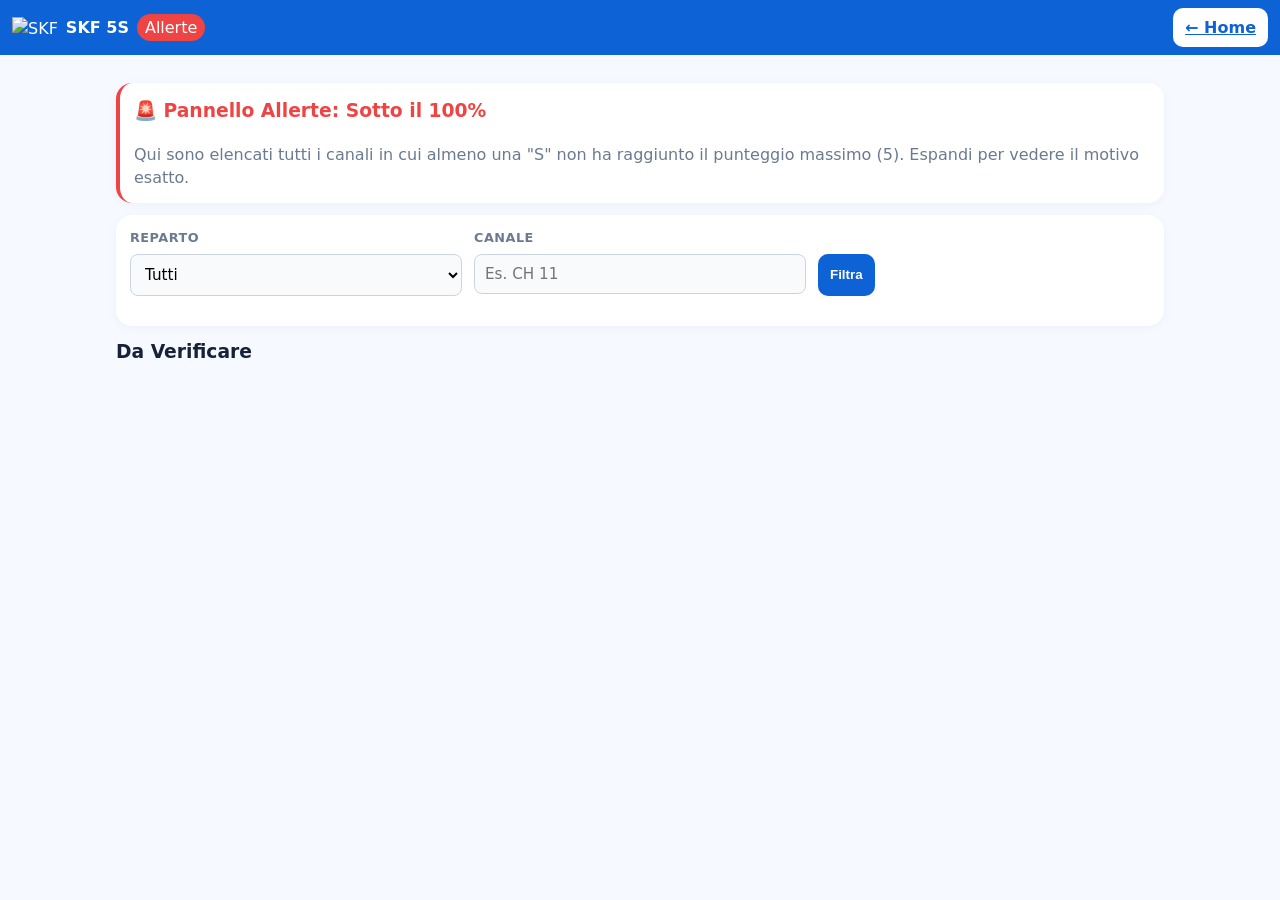
==== alerts.html @ 2dbcb0de "Create alerts.html" ====
<!doctype html>
<html lang="it">
<head>
  <meta charset="utf-8">
  <meta name="viewport" content="width=device-width,initial-scale=1"/>
  <title>SKF 5S — Allerte</title>
  <link rel="icon" href="assets/skf-192.png">
  <link rel="stylesheet" href="style.css">
</head>
<body data-page="alerts">
<header class="appbar">
  <div class="brand">
    <img src="assets/skf-logo.png" class="brand-logo" alt="SKF">
    <span class="brand-title">SKF 5S</span>
    <span class="brand-badge" style="background: #ef4444;">Allerte</span>
  </div>
  <nav class="actions">
    <a href="index.html" class="btn big">← Home</a>
  </nav>
</header>

<main class="container">
  <section class="card" style="border-left: 4px solid #ef4444;">
    <h3 style="margin-top:0; color: #ef4444;">🚨 Pannello Allerte: Sotto il 100%</h3>
    <p class="muted small" style="margin-bottom:0;">
      Qui sono elencati tutti i canali in cui almeno una "S" non ha raggiunto il punteggio massimo (5). 
      Espandi per vedere il motivo esatto.
    </p>
  </section>

  <section class="card">
    <div class="filters-grid">
      <div class="f-group">
        <label>Reparto</label>
        <select id="f-type">
          <option value="all">Tutti</option>
          <option value="Rettifica">Rettifica</option>
          <option value="MONTAGGIO">Montaggio</option>
        </select>
      </div>
      <div class="f-group">
        <label>Canale</label>
        <input id="f-ch" type="text" placeholder="Es. CH 11">
      </div>
      <div class="f-actions" style="align-items: flex-end;">
        <button id="f-apply" class="btn primary" style="height: 42px;">Filtra</button>
      </div>
    </div>
  </section>

  <section class="card" style="background: transparent; box-shadow: none; padding: 0;">
    <h3 style="margin-top: 10px;">Da Verificare <span id="alerts-count" class="muted"></span></h3>
    <div id="alerts-list"></div>
  </section>
</main>

<script src="app.js"></script>
</body>
</html>
---- style.css ----
:root{
  --s1:#e11d48; --s2:#f59e0b; --s3:#10b981; --s4:#0ea5e9; --s5:#6366f1;
  --bg:#f6f9ff; --card:#fff; --ink:#152238; --muted:#6b7a90; --ring:#dfe6f4; --hl:#ffb3b3;
}
*{box-sizing:border-box} html,body{height:100%}
body{margin:0;background:var(--bg);color:var(--ink);font:16px/1.45 system-ui,Segoe UI,Roboto,Arial,sans-serif}
.container{max-width:1080px;margin:0 auto;padding:16px}

/* Appbar */
.appbar{position:sticky;top:0;z-index:10;background:#0d63d6;color:#fff;display:flex;align-items:center;justify-content:space-between;gap:10px;padding:8px 12px}
.brand{display:flex;align-items:center;gap:8px}
.brand-logo{height:22px}
.brand-title{font-weight:700}
.brand-badge{background:#0b4fb0;border-radius:999px;padding:2px 8px}
.actions{display:flex;gap:8px;align-items:center;overflow-x:auto;-webkit-overflow-scrolling:touch}

/* Buttons */
.btn{border:0;border-radius:10px;padding:8px 12px;background:#e7efff;color:#0d63d6;font-weight:600;cursor:pointer;white-space:nowrap}
.btn.primary{background:#0d63d6;color:#fff}
.btn.outline{background:#fff;border:2px solid #0d63d6;color:#0d63d6}
.btn.big{background:#fff;color:#0d63d6}
.btn.icon{width:38px;min-width:38px;height:38px;padding:0;font-size:18px;display:inline-grid;place-items:center}
.btn:disabled{opacity:.5;cursor:not-allowed}

/* Cards */
.card{background:var(--card);border-radius:16px;padding:14px;box-shadow:0 2px 10px rgba(0,0,0,.04);margin:12px 0}
.card.split{display:grid;grid-template-columns: 1.2fr .8fr;gap:14px}
.img-col{display:flex;align-items:center;justify-content:center}
.hero5s{max-width:100%;height:auto}
.muted{color:var(--muted)}

/* Dashboard Home - Griglia Automatica */
.hscroll{overflow:visible;} 
.board-all{display:grid;grid-template-columns:repeat(auto-fill,minmax(280px,1fr));gap:16px;}
.mini-card{border:1px solid #e5e8ef;border-radius:12px;padding:14px;background:#fff;box-shadow:0 2px 4px rgba(0,0,0,.04);transition:transform 0.2s;display:flex;flex-direction:column;justify-content:space-between;}
.mini-card:hover{transform:translateY(-2px);box-shadow:0 4px 8px rgba(0,0,0,.08);}
.mini-card h5{margin:0 0 .5rem;font-size:1.05rem;display:flex;justify-content:space-between;align-items:center;}
.mini-card .area{background:#f1f5f9;color:#475569;padding:2px 8px;border-radius:6px;font-size:.75rem;font-weight:600;}

.mini-bars{display:flex;gap:10px;align-items:flex-end;height:110px;margin:6px 0}
.mini-bar{flex:1;position:relative;height:100%;border-radius:8px;background:#eef2f7;border:1px solid #dde4ee;overflow:hidden}
.mini-bar::after{content:"";position:absolute;bottom:0;left:0;right:0;height:var(--h);background:var(--c);border-radius:8px}
.mini-scale{display:flex;justify-content:space-between;font-size:12px;color:#334155;font-weight:600;margin-top:4px;}

/* Modifica per 6 colonne nel grafico (inclusi i Ritardi) */
.mini-scale span { width: 16.66%; text-align: center; font-size: 11px; }

.open-link{display:block;text-align:center;background:#f6f9ff;font-size:13px;font-weight:600;margin-top:12px;color:#0d63d6;text-decoration:none;padding:8px;border-radius:8px;}

/* Stile per il pulsante dei Ritardi */
.delay-btn { 
  display: inline-block; 
  border: 1px solid #ef4444; 
  color: #ef4444; 
  background: #fee2e2; 
  padding: 4px 10px; 
  border-radius: 999px; 
  font-size: 0.75rem; 
  font-weight: bold; 
  text-decoration: none; 
  margin-top: 8px;
  text-align: center;
}

/* Checklist */
.card-line{background:#fff;border:1px solid var(--ring);border-radius:14px;padding:12px;margin-bottom:14px}
.card-line.compact .mini-bars{display:none}
.top{display:flex;gap:10px;align-items:center;justify-content:space-between;flex-wrap:wrap}
.pills{display:flex;gap:6px;flex-wrap:wrap}
.pill{padding:4px 9px;border-radius:999px;color:#fff;font-weight:700}
.pill.s1{background:var(--s1)} .pill.s2{background:var(--s2)} .pill.s3{background:var(--s3)}
.pill.s4{background:var(--s4)} .pill.s5{background:var(--s5)} .pill.avg{background:#eef5ff;color:#0b3b8f}

/* ==================================
   STILI PER FILTRI E NOTE 
   ================================== */
.filters-grid{display:grid;grid-template-columns:repeat(auto-fit,minmax(130px,1fr));gap:12px;margin-bottom:16px;}
.f-group{display:flex;flex-direction:column;gap:6px;}
.f-group label{font-size:0.8rem;font-weight:700;color:var(--muted);text-transform:uppercase;letter-spacing:0.5px;}
.f-group select,.f-group input{padding:10px;border:1px solid #cbd5e1;border-radius:8px;font-family:inherit;font-size:0.95rem;background:#f8fafc;outline:none;}
.f-group select:focus,.f-group input:focus{border-color:#0d63d6;background:#fff;}
.f-actions{display:flex;gap:10px;}

.master-details{background:#fff;border:1px solid var(--ring);border-radius:14px;margin-bottom:14px;overflow:hidden;box-shadow:0 2px 6px rgba(0,0,0,0.03);}
.master-summary{padding:14px 16px;cursor:pointer;display:flex;justify-content:space-between;align-items:center;background:#fff;user-select:none;list-style:none;}
.master-summary::-webkit-details-marker{display:none;}
.master-summary:hover{background:#f8fafc;}
.master-details[open] .master-summary{background:#f6f9ff;border-bottom:1px solid var(--ring);}
.master-body{padding:16px;background:#fdfdfd;}

/* Footer */
.safe-bottom{position:sticky;bottom:0;background:linear-gradient(180deg, rgba(246,249,255,0), rgba(246,249,255,1) 28%, rgba(246,249,255,1));padding:10px 10px 16px;display:grid;place-items:center}
.version{color:var(--muted);font-size:12px;margin-top:6px}

/* Migliora l'impaginazione dei bottoni nella Checklist */
.btns { display: flex; gap: 8px; flex-wrap: wrap; margin-top: 10px; }
.btns .btn { padding: 6px 12px; font-size: 0.85rem; flex-grow: 1; text-align: center; justify-content: center; }

/* Evidenziazione per auto-scroll delle note */
.flash-target { outline: 2px solid #ef4444; background-color: #fff6f6 !important; }
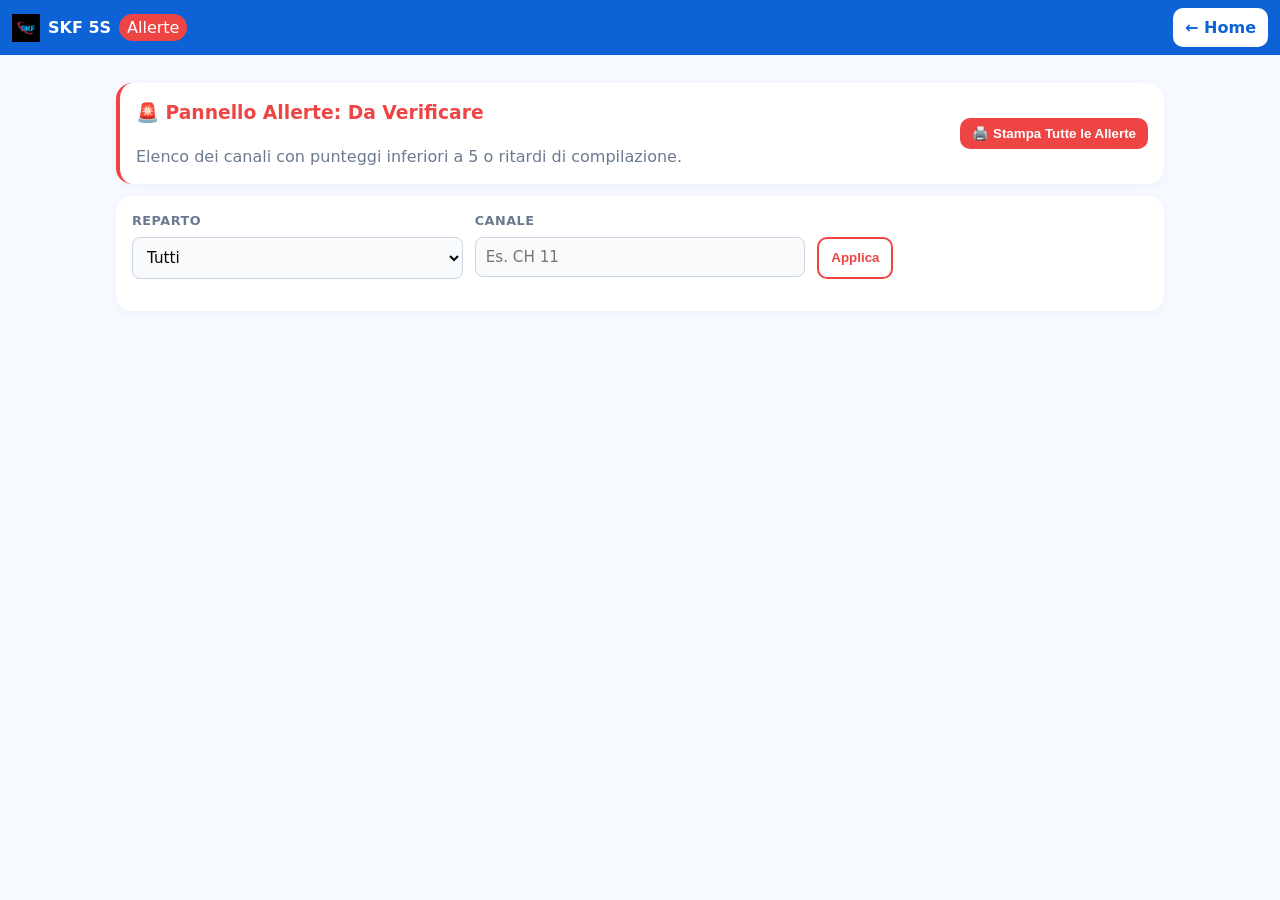
==== commit 332f513f: "Update alerts.html" ====
--- a/alerts.html
+++ b/alerts.html
@@ -15,17 +15,19 @@
     <span class="brand-badge" style="background: #ef4444;">Allerte</span>
   </div>
   <nav class="actions">
-    <a href="index.html" class="btn big">← Home</a>
+    <a href="index.html" class="btn outline" style="background:#fff; border:none; padding:8px 12px;">← Home</a>
   </nav>
 </header>
 
 <main class="container">
-  <section class="card" style="border-left: 4px solid #ef4444;">
-    <h3 style="margin-top:0; color: #ef4444;">🚨 Pannello Allerte: Sotto il 100%</h3>
-    <p class="muted small" style="margin-bottom:0;">
-      Qui sono elencati tutti i canali in cui almeno una "S" non ha raggiunto il punteggio massimo (5). 
-      Espandi per vedere il motivo esatto.
-    </p>
+  <section class="card" style="border-left: 4px solid #ef4444; display:flex; justify-content:space-between; align-items:center; flex-wrap:wrap; gap:10px;">
+    <div>
+      <h3 style="margin-top:0; color: #ef4444;">🚨 Pannello Allerte: Da Verificare <span id="alerts-count"></span></h3>
+      <p class="muted small" style="margin-bottom:0;">
+        Elenco dei canali con punteggi inferiori a 5 o ritardi di compilazione.
+      </p>
+    </div>
+    <button id="btn-print-alerts-all" class="btn primary" style="background:#ef4444;">🖨️ Stampa Tutte le Allerte</button>
   </section>
 
   <section class="card">
@@ -43,15 +45,12 @@
         <input id="f-ch" type="text" placeholder="Es. CH 11">
       </div>
       <div class="f-actions" style="align-items: flex-end;">
-        <button id="f-apply" class="btn primary" style="height: 42px;">Filtra</button>
+        <button id="f-apply" class="btn outline" style="height: 42px; border-color:#ef4444; color:#ef4444; font-weight:bold;">Applica</button>
       </div>
     </div>
   </section>
 
-  <section class="card" style="background: transparent; box-shadow: none; padding: 0;">
-    <h3 style="margin-top: 10px;">Da Verificare <span id="alerts-count" class="muted"></span></h3>
-    <div id="alerts-list"></div>
-  </section>
+  <div id="alerts-list" class="stack"></div>
 </main>
 
 <script src="app.js"></script>
--- a/style.css
+++ b/style.css
@@ -9,27 +9,29 @@
 /* Appbar */
 .appbar{position:sticky;top:0;z-index:10;background:#0d63d6;color:#fff;display:flex;align-items:center;justify-content:space-between;gap:10px;padding:8px 12px}
 .brand{display:flex;align-items:center;gap:8px}
-.brand-logo{height:22px}
+.brand-logo{height:28px}
 .brand-title{font-weight:700}
 .brand-badge{background:#0b4fb0;border-radius:999px;padding:2px 8px}
-.actions{display:flex;gap:8px;align-items:center;overflow-x:auto;-webkit-overflow-scrolling:touch}
 
 /* Buttons */
-.btn{border:0;border-radius:10px;padding:8px 12px;background:#e7efff;color:#0d63d6;font-weight:600;cursor:pointer;white-space:nowrap}
+.btn{border:0;border-radius:10px;padding:8px 12px;background:#e7efff;color:#0d63d6;font-weight:600;cursor:pointer;white-space:nowrap; text-decoration:none; display:inline-flex; align-items:center; justify-content:center;}
 .btn.primary{background:#0d63d6;color:#fff}
 .btn.outline{background:#fff;border:2px solid #0d63d6;color:#0d63d6}
 .btn.big{background:#fff;color:#0d63d6}
 .btn.icon{width:38px;min-width:38px;height:38px;padding:0;font-size:18px;display:inline-grid;place-items:center}
 .btn:disabled{opacity:.5;cursor:not-allowed}
 
-/* Cards */
-.card{background:var(--card);border-radius:16px;padding:14px;box-shadow:0 2px 10px rgba(0,0,0,.04);margin:12px 0}
-.card.split{display:grid;grid-template-columns: 1.2fr .8fr;gap:14px}
+/* Cards & Home Layout */
+.card{background:var(--card);border-radius:16px;padding:16px;box-shadow:0 2px 10px rgba(0,0,0,.04);margin:12px 0}
+.card.split{display:grid;grid-template-columns: 1.5fr 1fr;gap:20px; align-items: center;}
+@media(max-width: 600px) { .card.split { grid-template-columns: 1fr; } }
 .img-col{display:flex;align-items:center;justify-content:center}
-.hero5s{max-width:100%;height:auto}
+.hero5s{width:100%; max-width: 250px; height:auto; object-fit:contain; filter:drop-shadow(0 10px 15px rgba(0,0,0,0.1));}
+.what5s { list-style: none; padding: 0; margin: 0; display: flex; flex-direction: column; gap: 12px; }
+.what5s li { font-size: 0.95rem; line-height: 1.4; display:flex; align-items:center; gap:10px; }
 .muted{color:var(--muted)}
 
-/* Dashboard Home - Griglia Automatica */
+/* Dashboard Home */
 .hscroll{overflow:visible;} 
 .board-all{display:grid;grid-template-columns:repeat(auto-fill,minmax(280px,1fr));gap:16px;}
 .mini-card{border:1px solid #e5e8ef;border-radius:12px;padding:14px;background:#fff;box-shadow:0 2px 4px rgba(0,0,0,.04);transition:transform 0.2s;display:flex;flex-direction:column;justify-content:space-between;}
@@ -37,64 +39,74 @@
 .mini-card h5{margin:0 0 .5rem;font-size:1.05rem;display:flex;justify-content:space-between;align-items:center;}
 .mini-card .area{background:#f1f5f9;color:#475569;padding:2px 8px;border-radius:6px;font-size:.75rem;font-weight:600;}
 
-.mini-bars{display:flex;gap:10px;align-items:flex-end;height:110px;margin:6px 0}
-.mini-bar{flex:1;position:relative;height:100%;border-radius:8px;background:#eef2f7;border:1px solid #dde4ee;overflow:hidden}
-.mini-bar::after{content:"";position:absolute;bottom:0;left:0;right:0;height:var(--h);background:var(--c);border-radius:8px}
+/* Grafici a Barre */
+.mini-bars{display:flex;gap:10px;align-items:flex-end;height:100px;margin:24px 0 6px 0}
+.mini-bar{flex:1;position:relative;height:100%;border-radius:8px;background:#eef2f7;border:1px solid #dde4ee;overflow:visible;}
+.mini-bar::after{content:"";position:absolute;bottom:0;left:0;right:0;height:var(--h);background:var(--c);border-radius:8px; z-index:1;}
+.mini-bar::before{content:attr(data-val); position:absolute; bottom:calc(var(--h) + 4px); left:0; right:0; text-align:center; font-size:11px; font-weight:800; color:#475569; z-index:2;}
 .mini-scale{display:flex;justify-content:space-between;font-size:12px;color:#334155;font-weight:600;margin-top:4px;}
+.mini-scale span { width: 16.66%; text-align: center; font-size: 11px; }
+.open-link{display:block;text-align:center;background:#f6f9ff;font-size:13px;font-weight:600;margin-top:12px;color:#0d63d6;text-decoration:none;padding:8px;border-radius:8px;}
+.delay-btn { display: inline-block; border: 1px solid #ef4444; color: #ef4444; background: #fee2e2; padding: 4px 10px; border-radius: 999px; font-size: 0.75rem; font-weight: bold; text-decoration: none; margin-top: 8px; text-align: center;}
 
-/* Modifica per 6 colonne nel grafico (inclusi i Ritardi) */
-.mini-scale span { width: 16.66%; text-align: center; font-size: 11px; }
-
-.open-link{display:block;text-align:center;background:#f6f9ff;font-size:13px;font-weight:600;margin-top:12px;color:#0d63d6;text-decoration:none;padding:8px;border-radius:8px;}
-
-/* Stile per il pulsante dei Ritardi */
-.delay-btn { 
-  display: inline-block; 
-  border: 1px solid #ef4444; 
-  color: #ef4444; 
-  background: #fee2e2; 
-  padding: 4px 10px; 
-  border-radius: 999px; 
-  font-size: 0.75rem; 
-  font-weight: bold; 
-  text-decoration: none; 
-  margin-top: 8px;
-  text-align: center;
-}
-
-/* Checklist */
-.card-line{background:#fff;border:1px solid var(--ring);border-radius:14px;padding:12px;margin-bottom:14px}
+/* Checklist e Pillole */
+.card-line{background:#fff;border:1px solid var(--ring);border-radius:14px;padding:12px;margin-bottom:14px; transition: all 0.3s ease;}
 .card-line.compact .mini-bars{display:none}
-.top{display:flex;gap:10px;align-items:center;justify-content:space-between;flex-wrap:wrap}
+.top{display:flex;gap:10px;align-items:flex-start;justify-content:space-between;flex-wrap:wrap}
 .pills{display:flex;gap:6px;flex-wrap:wrap}
-.pill{padding:4px 9px;border-radius:999px;color:#fff;font-weight:700}
+.pill{padding:4px 9px;border-radius:999px;color:#fff;font-weight:700;font-size:0.85rem;}
 .pill.s1{background:var(--s1)} .pill.s2{background:var(--s2)} .pill.s3{background:var(--s3)}
 .pill.s4{background:var(--s4)} .pill.s5{background:var(--s5)} .pill.avg{background:#eef5ff;color:#0b3b8f}
+.btns { display: flex; gap: 8px; flex-wrap: wrap; margin-top: 10px; }
+.btns .btn { padding: 6px 12px; font-size: 0.85rem; flex-grow: 1; text-align: center; justify-content: center; }
 
-/* ==================================
-   STILI PER FILTRI E NOTE 
-   ================================== */
+/* Filtri e Note (con Flash effect) */
 .filters-grid{display:grid;grid-template-columns:repeat(auto-fit,minmax(130px,1fr));gap:12px;margin-bottom:16px;}
 .f-group{display:flex;flex-direction:column;gap:6px;}
 .f-group label{font-size:0.8rem;font-weight:700;color:var(--muted);text-transform:uppercase;letter-spacing:0.5px;}
 .f-group select,.f-group input{padding:10px;border:1px solid #cbd5e1;border-radius:8px;font-family:inherit;font-size:0.95rem;background:#f8fafc;outline:none;}
-.f-group select:focus,.f-group input:focus{border-color:#0d63d6;background:#fff;}
 .f-actions{display:flex;gap:10px;}
-
-.master-details{background:#fff;border:1px solid var(--ring);border-radius:14px;margin-bottom:14px;overflow:hidden;box-shadow:0 2px 6px rgba(0,0,0,0.03);}
+.master-details{background:#fff;border:1px solid var(--ring);border-radius:14px;margin-bottom:14px;overflow:hidden;box-shadow:0 2px 6px rgba(0,0,0,0.03); transition: all 0.5s ease;}
 .master-summary{padding:14px 16px;cursor:pointer;display:flex;justify-content:space-between;align-items:center;background:#fff;user-select:none;list-style:none;}
 .master-summary::-webkit-details-marker{display:none;}
-.master-summary:hover{background:#f8fafc;}
 .master-details[open] .master-summary{background:#f6f9ff;border-bottom:1px solid var(--ring);}
 .master-body{padding:16px;background:#fdfdfd;}
+.flash-target { outline: 3px solid #0d63d6; box-shadow: 0 0 15px rgba(13,99,214,0.4); transform: scale(1.02); }
+details.alert-box summary { background: #fef2f2 !important; border-color: #ef4444 !important; color: #991b1b !important; }
+details.alert-box[open] summary { background: #fca5a5 !important; color: #7f1d1d !important; }
+.alert-reason { font-size: 0.9rem; color: #dc2626; font-weight: 800; margin-bottom: 8px; display: block; text-transform: uppercase; background: #fef2f2; padding: 6px; border-radius: 4px; border-left: 3px solid #dc2626; }
+.note-line { padding: 6px 0; border-bottom: 1px dashed #e2e8f0; margin-bottom: 4px; }
+.note-line.bad-score { background: #fef2f2; padding: 8px; border-radius: 6px; border-left: 4px solid #ef4444; color: #991b1b; font-weight: 500; }
+
+/* Menu a Tendina (Bottom Sheet) */
+.action-sheet { border: 0; padding: 0; background: transparent; margin: auto; max-width: 100vw; max-height: 100vh; width: 100%; height: 100%; justify-content: center; align-items: flex-end; display: none; }
+.action-sheet[open] { display: flex; }
+.action-sheet::backdrop { background: rgba(0,0,0,0.5); backdrop-filter: blur(3px); }
+.sheet-box { background: #fff; width: 100%; max-width: 500px; border-radius: 24px 24px 0 0; overflow: hidden; box-shadow: 0 -4px 20px rgba(0,0,0,0.15); animation: slideUp 0.3s cubic-bezier(0.175, 0.885, 0.32, 1.275) forwards; }
+@keyframes slideUp { from{transform: translateY(100%);} to{transform: translateY(0%);} }
+.sheet-header { padding: 18px 24px; border-bottom: 1px solid #e2e8f0; display: flex; justify-content: space-between; align-items: center; background: #f8fafc; }
+.sheet-grid { padding: 24px; display: grid; grid-template-columns: 1fr; gap: 12px; max-height: 70vh; overflow-y: auto; }
+.sheet-btn { padding: 16px; font-size: 1.1rem; text-align: left; border-radius: 14px; border: 1px solid #cbd5e1; font-weight: 700; background: #fff; color: #334155; display: flex; gap: 12px; align-items: center; cursor: pointer; transition: all 0.2s; }
+.sheet-btn:active { transform: scale(0.98); background: #f1f5f9; }
+.sheet-btn.primary { background: #0d63d6; color: #fff; border-color: #0d63d6; justify-content: center; }
+
+/* Finestra PIN */
+.modal { border: 0; padding: 0; background: transparent; }
+.modal::backdrop { background: rgba(0,0,0,0.5); }
+.modal-box { background: #fff; border-radius: 16px; padding: 20px; width: 90vw; max-width: 400px; margin: auto; position: fixed; top: 50%; left: 50%; transform: translate(-50%, -50%); box-shadow: 0 10px 25px rgba(0,0,0,0.2); }
+.field { display: flex; flex-direction: column; gap: 6px; margin-bottom: 12px; }
+.field span { font-size: 0.85rem; font-weight: 600; color: #475569; }
+.field input { padding: 10px; border: 1px solid #cbd5e1; border-radius: 8px; font-size: 1rem; }
+.modal-actions { display: flex; justify-content: flex-end; gap: 10px; margin-top: 20px; }
 
 /* Footer */
-.safe-bottom{position:sticky;bottom:0;background:linear-gradient(180deg, rgba(246,249,255,0), rgba(246,249,255,1) 28%, rgba(246,249,255,1));padding:10px 10px 16px;display:grid;place-items:center}
+.safe-bottom{position:sticky;bottom:0;background:var(--bg);padding:10px 10px 16px;display:grid;place-items:center; z-index:100; border-top:1px solid var(--ring);}
 .version{color:var(--muted);font-size:12px;margin-top:6px}
 
-/* Migliora l'impaginazione dei bottoni nella Checklist */
-.btns { display: flex; gap: 8px; flex-wrap: wrap; margin-top: 10px; }
-.btns .btn { padding: 6px 12px; font-size: 0.85rem; flex-grow: 1; text-align: center; justify-content: center; }
-
-/* Evidenziazione per auto-scroll delle note */
-.flash-target { outline: 2px solid #ef4444; background-color: #fff6f6 !important; }
+/* REGOLE PER STAMPA */
+@media print {
+  .appbar, .btns, .delay-btn, .segmented, footer, .action-sheet, .filters-grid, .f-actions, #btn-print-alerts-all { display: none !important; }
+  body { background: #fff; color: #000; }
+  .container { max-width: 100%; padding: 0; margin: 0; }
+  .card-line { page-break-inside: avoid; break-inside: avoid; border: 1px solid #000; box-shadow: none; margin-bottom: 20px; }
+}
